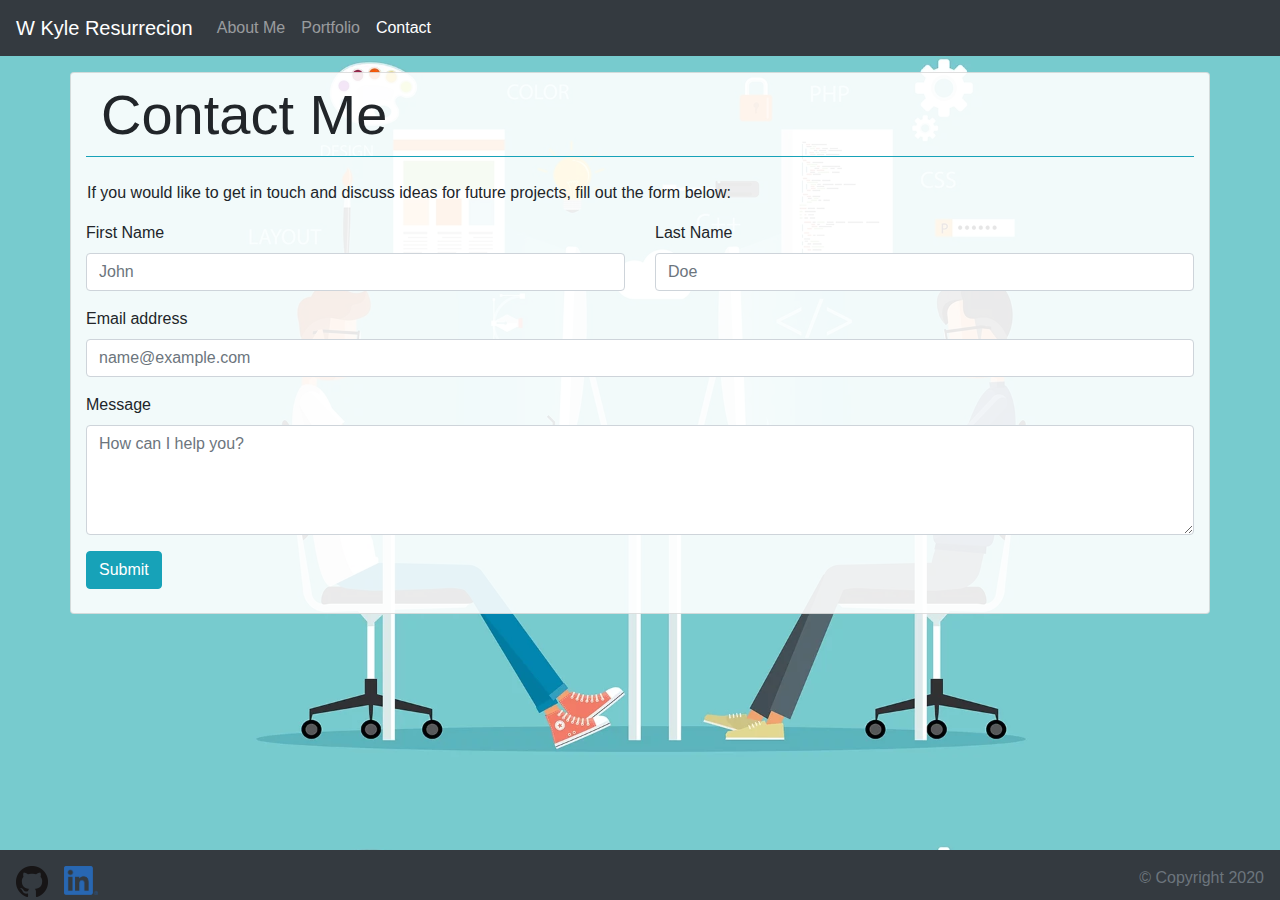
==== contact.html @ dea43fb0 "bulk edits to HTML, CSS, README and assets" ====
<!doctype html>
<html lang="en">
  <head>
    
    <meta charset="utf-8">
    <meta name="viewport" content="width=device-width, initial-scale=1, shrink-to-fit=no">

    <link rel="stylesheet" href="https://stackpath.bootstrapcdn.com/bootstrap/4.4.1/css/bootstrap.min.css">
    <link rel="stylesheet" type="text/css" href="style.css">

    <title>W Kyle Resurreccion - Portfolio</title>

  </head>

  <body>
    
    <header class="sticky-top pb-3">
      <nav class="navbar navbar-expand-lg navbar-dark bg-dark">
        <a class="navbar-brand" href="index.html">W Kyle Resurrecion</a>
        <button class="navbar-toggler" type="button" data-toggle="collapse" data-target="#navbarNavAltMarkup" aria-controls="navbarNavAltMarkup" aria-expanded="false" aria-label="Toggle navigation">
          <span class="navbar-toggler-icon"></span>
        </button>
        <div class="collapse navbar-collapse" id="navbarNavAltMarkup">
          <div class="navbar-nav">
            <a class="nav-item nav-link" href="index.html">About Me</a>
            <a class="nav-item nav-link" href="portfolio.html">Portfolio</a>
            <a class="nav-item nav-link active" href="contact.html">Contact<span class="sr-only">(current)</span></a>
          </div>
        </div>
      </nav>
    </header>

    <main class="container-sm card translucent py-auto">
      <section class="row container-fluid mx-auto pt-2 border-bottom border-info">
        <h1 class="text-center display-4">Contact Me</h1>
      </section>
      <form class="my-4">
        <section class="row pl-3 pb-3">
            If you would like to get in touch and discuss ideas for future projects, fill out the form below:
        </section>
        <section class="row">
            <div class="form-group col-6">
                <label for="firstName">First Name</label>
                <input type="firstName" class="form-control" id="firstName" placeholder="John">
            </div>
            <div class="form-group col-6">
                <label for="lastName">Last Name</label>
                <input type="lastName" class="form-control" id="lastName" placeholder="Doe">
            </div>
        </section>
        <div class="form-group">
            <label for="inputEmail">Email address</label>
            <input type="email" class="form-control" id="inputEmail" placeholder="name@example.com">
        </div>
        <div class="form-group">
            <label for="textArea">Message</label>
            <textarea class="form-control" id="textArea" rows="4" placeholder="How can I help you?"></textarea>
        </div>
        <button type="submit" class="btn btn-info">Submit</button>
      </form>
    </main>
    
    <footer class="fixed-bottom bg-dark pt-3" id="footer">
        <section class="mx-auto">
          <a href="https://github.com/kyleres">
            <img class="float-left iconLink pl-3 my-auto" src="assets/GitHub-Mark-32px.png">
          </a>
          <a href="https://www.linkedin.com/in/wkresurreccion/">
            <img class="float-left iconLink pl-3 my-auto" src="assets/LI-In-Bug.png">
          </a>
        </section>
        <p class="text-right text-muted pr-3">&copy Copyright 2020</span>
      </footer>

    <script src="https://code.jquery.com/jquery-3.4.1.slim.min.js"></script>
    <script src="https://cdn.jsdelivr.net/npm/popper.js@1.16.0/dist/umd/popper.min.js"></script>
    <script src="https://stackpath.bootstrapcdn.com/bootstrap/4.4.1/js/bootstrap.min.js"></script>

  </body>
</html>
---- style.css ----
body {
    background-image: url("assets/background.jpg");
    background-size: 100%;
}

main {
    margin-bottom: 65px;
}

.translucent {
    background-color: rgba(255,255,255, 0.9) !important;
}

.iconLink {
    max-width: 50px;
    max-height: 50px;
}

#headshot {
    max-width: 250px;
    max-height: 250px;
}

#footer {
    max-width: 100%;
    max-height: 50px;

}
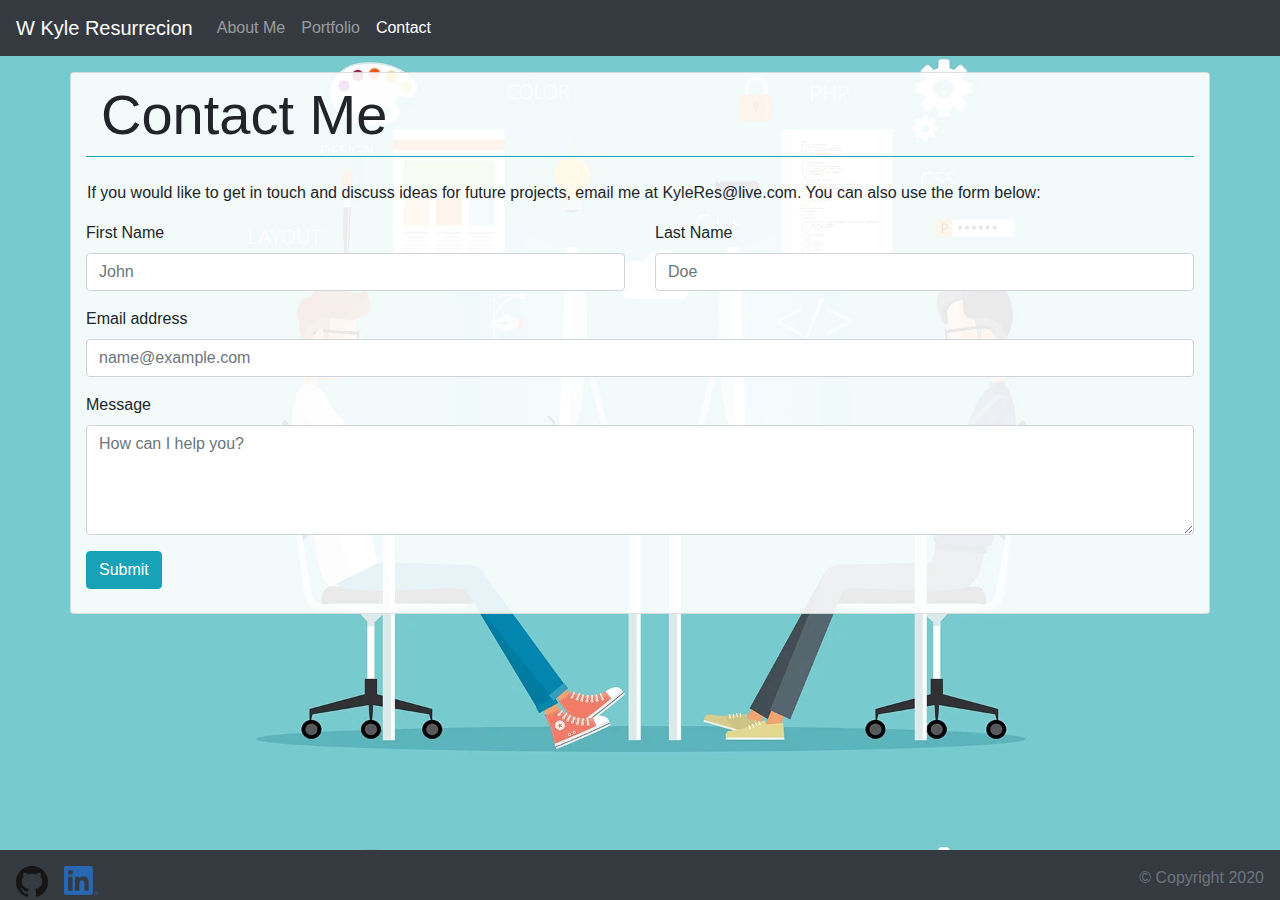
==== commit 22561335: "update and overhaul of portfolio; animations" ====
--- a/contact.html
+++ b/contact.html
@@ -8,7 +8,7 @@
     <link rel="stylesheet" href="https://stackpath.bootstrapcdn.com/bootstrap/4.4.1/css/bootstrap.min.css">
     <link rel="stylesheet" type="text/css" href="style.css">
 
-    <title>W Kyle Resurreccion - Portfolio</title>
+    <title>W Kyle Resurreccion - Contact</title>
 
   </head>
 
@@ -36,7 +36,7 @@
       </section>
       <form class="my-4">
         <section class="row pl-3 pb-3">
-            If you would like to get in touch and discuss ideas for future projects, fill out the form below:
+            If you would like to get in touch and discuss ideas for future projects, email me at KyleRes@live.com. You can also use the form below:
         </section>
         <section class="row">
             <div class="form-group col-6">
--- a/style.css
+++ b/style.css
@@ -1,3 +1,4 @@
+/* Main, Body, Header and Footer */
 body {
     background-image: url("assets/background.jpg");
     background-size: 100%;
@@ -5,6 +6,8 @@
 
 main {
     margin-bottom: 65px;
+    animation-name: mainReveal;
+    animation-duration: 1s;
 }
 
 .translucent {
@@ -16,13 +19,80 @@
     max-height: 50px;
 }
 
+#footer {
+    max-width: 100%;
+    max-height: 50px;
+
+}
+
+@keyframes mainReveal {
+    from {
+        opacity: 0%;
+    }
+    to {
+        opacity: 100%;
+    }
+}
+
+/*About Me Page*/
 #headshot {
     max-width: 250px;
     max-height: 250px;
 }
 
-#footer {
-    max-width: 100%;
-    max-height: 50px;
+/* Portfolio Page*/
+.projectTitle {
+    color: #292b2c;
+    transition: font-size 1s, color .5s;
+}
 
+.projectTitle:hover {
+    text-decoration: none;
+    font-size: 30px;
+    color: #4597b0;
 }
+
+.projectCard {
+    text-align: center;
+    display: block;
+}
+
+.projectCard .projectDetails {
+    display: none;
+}
+
+.projectCard .projectImage {
+    display: none;
+}
+
+.projectCard:hover .projectDetails {
+    display: block;
+    animation-name: detailsReveal;
+    animation-duration: 1s;
+}
+
+.projectCard:hover .projectImage {
+    display: block;
+    animation-name: imageReveal;
+    animation-duration: 1s;
+}
+
+@keyframes detailsReveal {
+    from {
+        opacity: 0%;
+    }
+    to {
+        opacity: 100%;
+    }
+}
+
+@keyframes imageReveal {
+    from {
+        opacity: 0%;
+        width: 0%;
+    }
+    to {
+        opacity: 100%;
+        width: 100%;
+    }
+}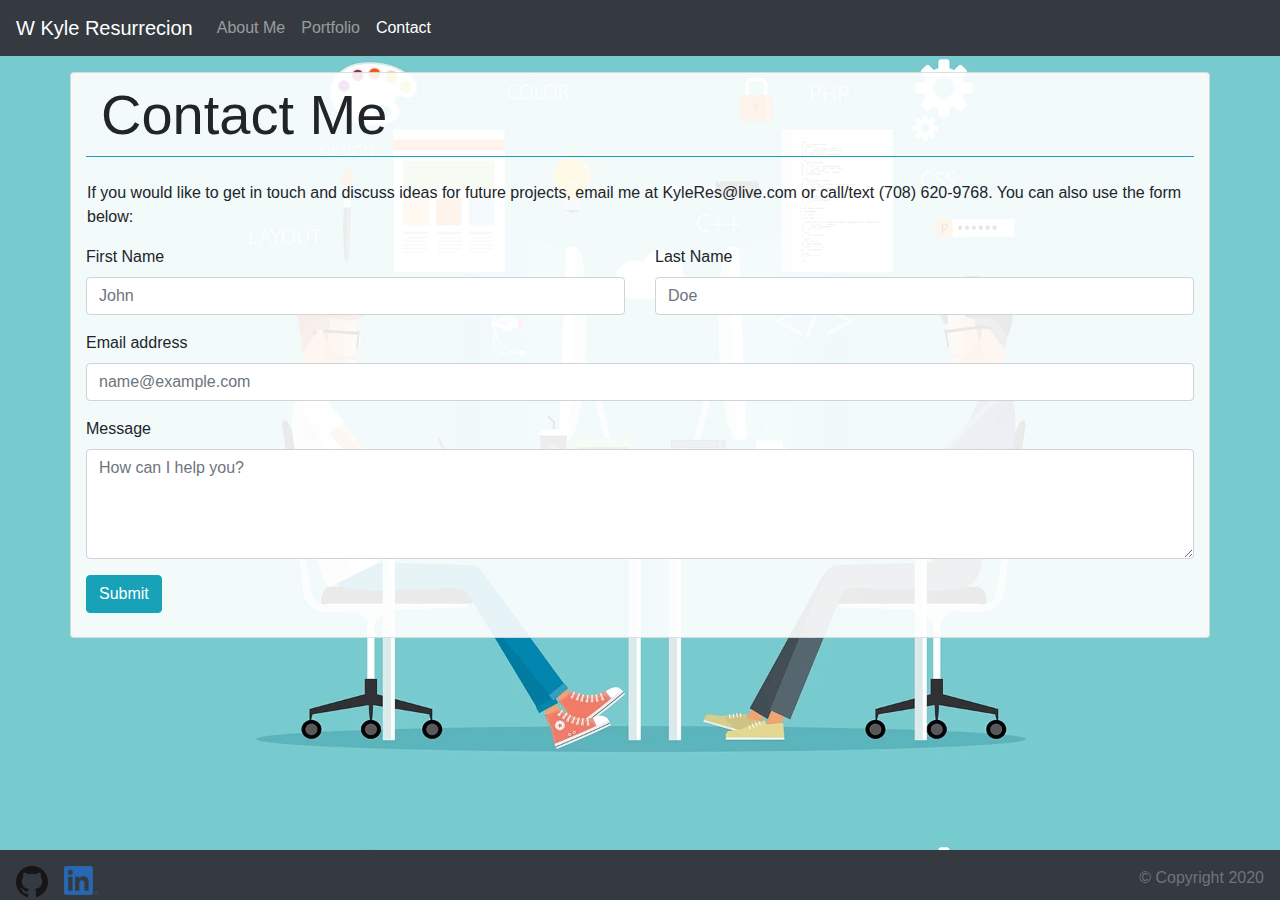
==== commit b45d2222: "updated portfolio" ====
--- a/contact.html
+++ b/contact.html
@@ -36,7 +36,7 @@
       </section>
       <form class="my-4">
         <section class="row pl-3 pb-3">
-            If you would like to get in touch and discuss ideas for future projects, email me at KyleRes@live.com. You can also use the form below:
+            If you would like to get in touch and discuss ideas for future projects, email me at KyleRes@live.com or call/text (708) 620-9768. You can also use the form below:
         </section>
         <section class="row">
             <div class="form-group col-6">
--- a/style.css
+++ b/style.css
@@ -63,6 +63,8 @@
 
 .projectCard .projectImage {
     display: none;
+    /* max-width: 400px;
+    max-height: 250px; */
 }
 
 .projectCard:hover .projectDetails {
